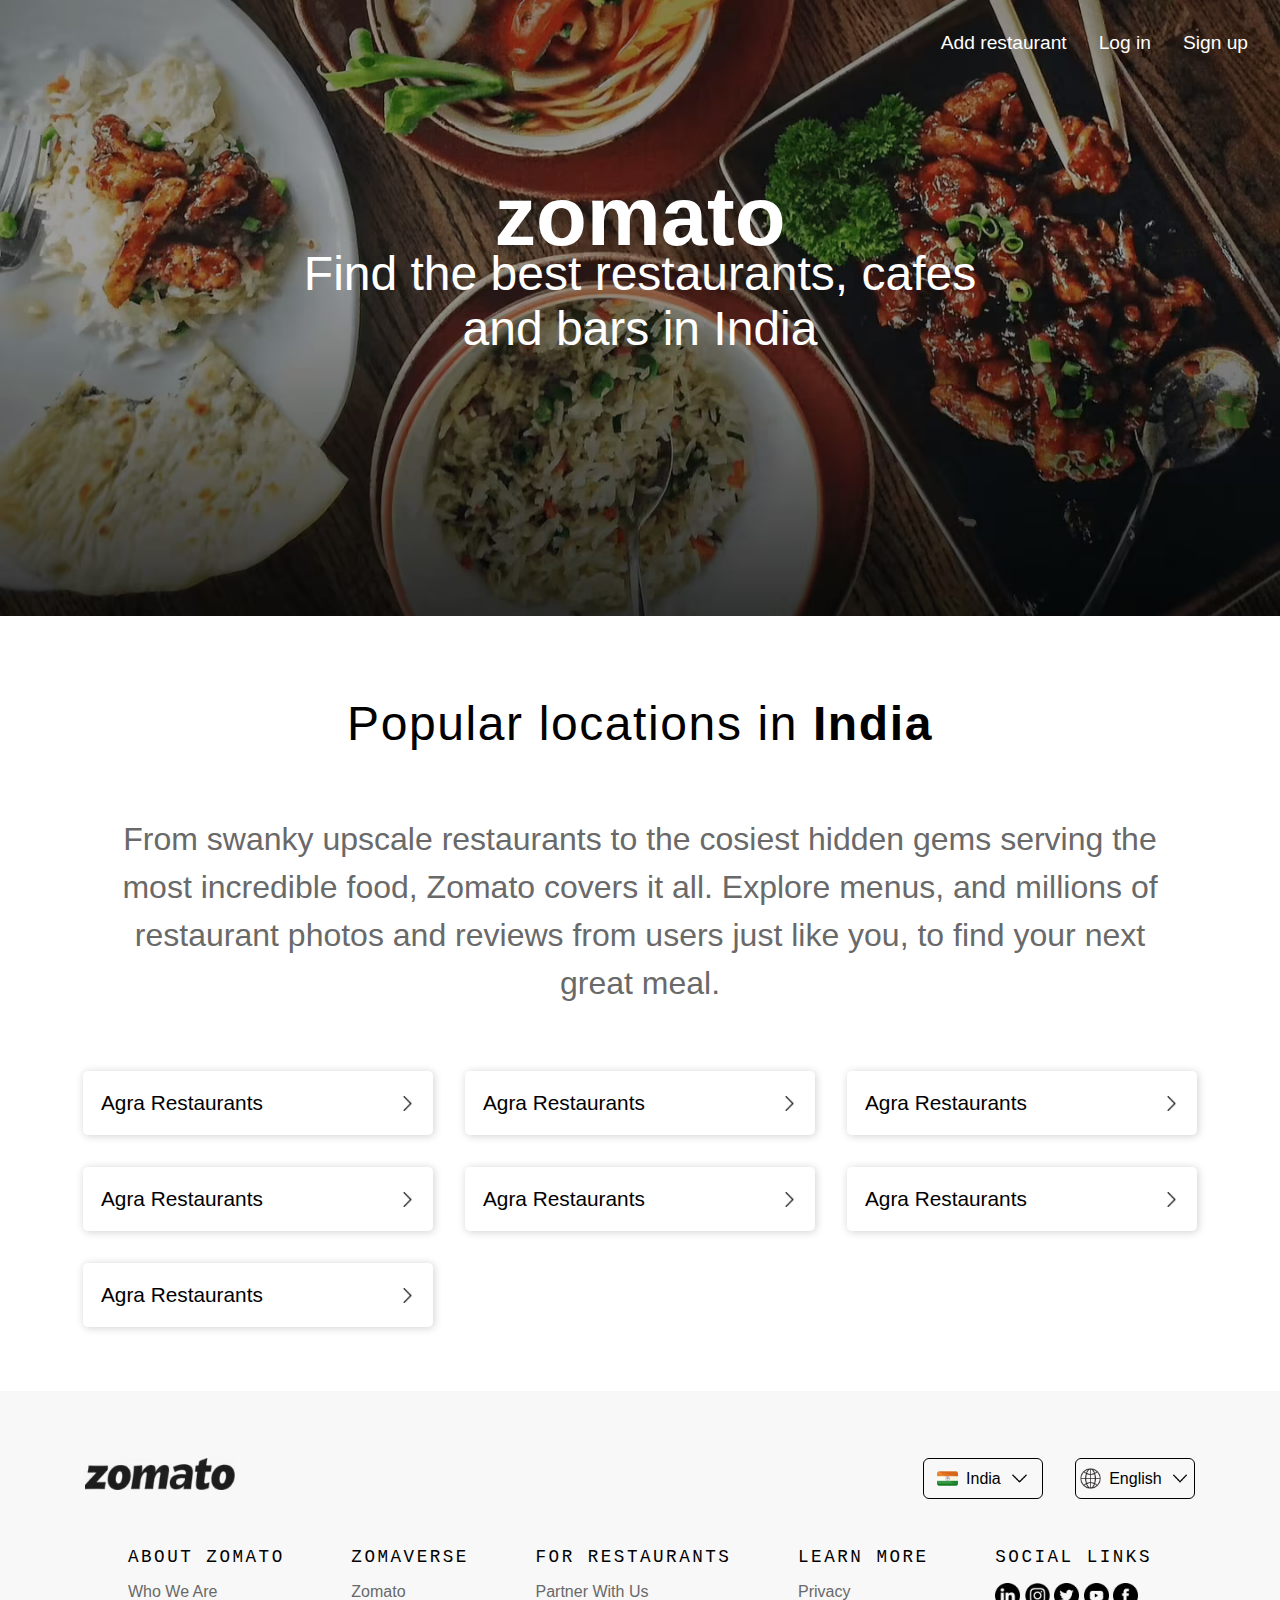
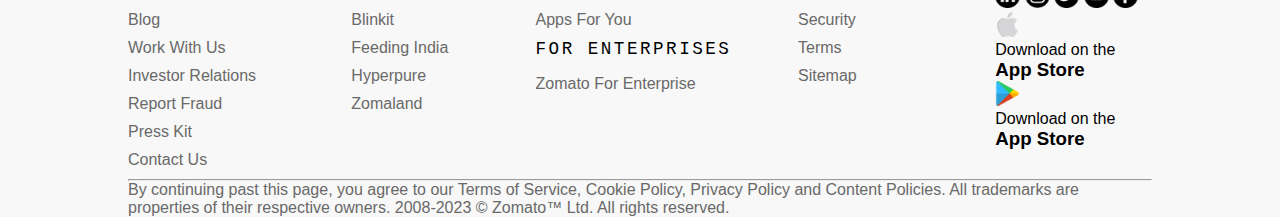
==== index.html @ 8c6b5812 "Footer html" ====
<!DOCTYPE html>
<html lang="en">

<head>
    <meta charset="UTF-8">
    <meta name="viewport" content="width=device-width, initial-scale=1.0">
    <title>Best Restaurants In India - Zomato</title>
    <link rel="icon" type="image/png" sizes="16x16" href="./assets/icons/zomato_favicon.jpg">
    <link rel="stylesheet" href="style.css">
    <link rel="preconnect" href="https://fonts.googleapis.com">
    <link rel="preconnect" href="https://fonts.gstatic.com" crossorigin>
    <link href="https://fonts.googleapis.com/css2?family=Edu+TAS+Beginner:wght@700&display=swap" rel="stylesheet">
</head>

<body>
    <!-- header -->
    <header>
        <nav class="navbar">
            <p>Add restaurant</p>
            <p>Log in</p>
            <p>Sign up</p>
        </nav>
        <div class="header-center">
            <h1>zomato</h1>
            <p>Find the best restaurants, cafes</p>
            <p>and bars in India</p>
        </div>
        <div class="empty-container">
            <p>p</p>
        </div>
    </header>

    <!-- hero-section -->
    <div class="hero-section">
        <div class="hero-section-text-content">
            <div class="hero-section-text-content-heading">
                <p>Popular locations in</p>
                <!-- <img src="./assets/icons/india.png" alt="indian-flag" class="flag"> -->
                <p>&nbsp;<b>India</b></p>
            </div>
            <div class="hero-section-text-content-sub-heading">
                <p>
                    From swanky upscale restaurants to the cosiest hidden gems serving the most incredible food, Zomato
                    covers it all. Explore menus, and millions of restaurant photos and reviews from users just like
                    you, to find your next great meal.
                </p>
            </div>
            <div class="states-container">
                <div class="states-restaurant">
                    <p>Agra Restaurants</p>
                    <img src="./assets/icons/right-arrow.png" alt="right-arrow">
                </div>
                <div class="states-restaurant">
                    <p>Agra Restaurants</p>
                    <img src="./assets/icons/right-arrow.png" alt="right-arrow">
                </div>
                <div class="states-restaurant">
                    <p>Agra Restaurants</p>
                    <img src="./assets/icons/right-arrow.png" alt="right-arrow">
                </div>
                <div class="states-restaurant">
                    <p>Agra Restaurants</p>
                    <img src="./assets/icons/right-arrow.png" alt="right-arrow">
                </div>
                <div class="states-restaurant">
                    <p>Agra Restaurants</p>
                    <img src="./assets/icons/right-arrow.png" alt="right-arrow">
                </div>
                <div class="states-restaurant">
                    <p>Agra Restaurants</p>
                    <img src="./assets/icons/right-arrow.png" alt="right-arrow">
                </div>
                <div class="states-restaurant">
                    <p>Agra Restaurants</p>
                    <img src="./assets/icons/right-arrow.png" alt="right-arrow">
                </div>
            </div>
        </div>
    </div>

    <!-- footer -->
    <footer>
        <div class="footer-header">
            <img src="./assets/icons/footer-image.avif" alt="footer-image" class="footer-img">
            <div class="footer-header-drop-down">
                <div class="countries">
                    <img src="./assets/icons/india.png" alt="indian-flag">
                    <p>India</p>
                    <img src="./assets/icons/down-arrow.png" alt="down-arrow">
                </div>
                <div class="languages">
                    <img src="./assets/icons/earth-globe.png" alt="indian-flag">
                    <p>English</p>
                    <img src="./assets/icons/down-arrow.png" alt="down-arrow">
                </div>
            </div>
        </div>
        <div class="footer-hero-section">
            <section class="about">
                <p class="footer-heading">ABOUT ZOMATO</p>
                <p class="footer-links"><a href="">Who We Are</a></p>
                <p class="footer-links"><a href="">Blog</a></p>
                <p class="footer-links"><a href="">Work With Us</a></p>
                <p class="footer-links"><a href="">Investor Relations</a></p>
                <p class="footer-links"><a href="">Report Fraud</a></p>
                <p class="footer-links"><a href="">Press Kit</a></p>
                <p class="footer-links"><a href="">Contact Us</a></p>
            </section>
            <section class="zomaverse">
                <p class="footer-heading">ZOMAVERSE</p>
                <p class="footer-links"><a href="">Zomato</a></p>
                <p class="footer-links"><a href="">Blinkit</a></p>
                <p class="footer-links"><a href="">Feeding India</a></p>
                <p class="footer-links"><a href="">Hyperpure</a></p>
                <p class="footer-links"><a href="">Zomaland</a></p>
            </section>
            <section class="for-restaurants">
                <p class="footer-heading">FOR RESTAURANTS</p>
                <p class="footer-links"><a href="">Partner With Us</a></p>
                <p class="footer-links"><a href="">Apps For You</a></p>
                <p class="footer-heading">FOR ENTERPRISES</p>
                <p class="footer-links"><a href="">Zomato For Enterprise</a></p>
            </section>
            <section class="learn-more">
                <p class="footer-heading">LEARN MORE</h4>
                <p class="footer-links"><a href="">Privacy</a></p>
                <p class="footer-links"><a href="">Security</a></p>
                <p class="footer-links"><a href="">Terms</a></p>
                <p class="footer-links"><a href="">Sitemap</a></p>
            </section>
            <section class="social-links">
                <p class="footer-heading">SOCIAL LINKS</p>
                <div class="social-links-container">
                    <a href=""><img src="./assets/icons/social-media/linkedin.png" alt="linkedin"></a>
                    <a href=""><img src="./assets/icons/social-media/instagram.png" alt="instagram"></a>
                    <a href=""><img src="./assets/icons/social-media/twitter.png" alt="twitter"></a>
                    <a href=""><img src="./assets/icons/social-media/youtube.png" alt="youtube"></a>
                    <a href=""><img src="./assets/icons/social-media/facebook.png" alt="facebook"></a>
                </div>
                <div class="download">
                    <img src="./assets/icons/apple.png" alt="apple">
                    <div class="download-content">
                        <p>Download on the</p>
                        <h3>App Store</h3>
                    </div>
                </div>
                <div class="download">
                    <img src="./assets/icons/playstore.png" alt="playstore">
                    <div class="download-content">
                        <p>Download on the</p>
                        <h3>App Store</h3>
                    </div>
                </div>
            </section>
        </div>
        <hr>
        <p style="color: rgb(105, 105, 105);">By continuing past this page, you agree to our Terms of Service, Cookie
            Policy, Privacy Policy and Content
            Policies. All trademarks are properties of their respective owners. 2008-2023 © Zomato™ Ltd. All rights
            reserved.</p>
    </footer>

    <script src="script.js"></script>
</body>

</html>
---- style.css ----
* {
    margin: 0;
    padding: 0;
    box-sizing: border-box;
    font-family: sans-serif;
}


header {
    background-image: url('./assets/icons/header-image.avif');
    background-repeat: no-repeat;
    background-size: cover;
}

.navbar {
    display: flex;
    justify-content: right;
    padding: 2rem;
    gap: 2rem;
    color: white;
}

.navbar p {
    font-size: 1.2rem;
    cursor: pointer;
}

.header-center {
    color: white;
    display: flex;
    flex-direction: column;
    justify-content: center;
    margin-top: 6.5%;
}

.header-center h1 {
    font-size: 5.2rem;
    font-family: 'Lucida Sans', 'Lucida Sans Regular', 'Lucida Grande', 'Lucida Sans Unicode', Geneva, Verdana, sans-serif;
    text-align: center;
    margin-bottom: -1.2rem;
}

.header-center p {
    text-align: center;
    font-size: 3rem;
    font-family: 'Gill Sans', 'Gill Sans MT', 'Calibri', 'Trebuchet MS', sans-serif;
}

/* dispay none in small screens */
.empty-container {
    color: white;
    border: 1px solid transparent;
}

.empty-container p {
    margin-bottom: 15rem;
    color: transparent;
}

/* hero section styling */

.hero-section {
    margin-top: 5rem;
}

.hero-section-text-content-heading {
    font-size: 3rem;
    letter-spacing: 0.1rem;
    display: flex;
    justify-content: center;
    margin-bottom: 4rem;
}

.hero-section-text-content-sub-heading {
    margin-bottom: 4rem;
}

.hero-section-text-content-sub-heading p {
    margin: auto;
    width: 85%;
    text-align: center;
    font-size: 2rem;
    color: rgb(105, 105, 105);
    line-height: 3rem;
}

.flag {
    height: 4.5rem;
    width: 4.5rem;
    background-color: white;
}

/* states container */
.states-container {
    display: grid;
    grid-template-columns: repeat(3, 350px);
    gap: 2rem;
    padding: 0 8rem;
    justify-content: center;
}

.states-restaurant {
    box-shadow: 1px 1px 9px rgba(0, 0, 0, 0.19);
    padding: 20px 18px;
    align-items: center;
    display: flex;
    justify-content: space-between;
    cursor: pointer;
    border-radius: 5px;
}

.states-restaurant p {
    font-size: 1.3rem;
}

.states-restaurant img {
    width: 15px;
}

.states-restaurant:hover {
    box-shadow: 1.8px 1.8px 9px rgba(0, 0, 0, 0.2);
}

/* footer */
footer {
    margin-top: 4rem;
    background: rgb(248, 248, 248);
    padding: 0.2rem 8rem 0;
}

.footer-header {
    margin-top: 4rem;
    display: flex;
    justify-content: center;
    gap: 43em;

}

.footer-img {
    width: 10rem;
    height: 2rem
}

.footer-header-drop-down {
    display: flex;
    gap: 2rem;
}

.languages,
.countries {
    display: flex;
    align-items: center;
    justify-content: center;
    gap: 0.5rem;
    border: 1px solid black;
    border-radius: 6px;
    width: 7.5rem;
    cursor: pointer;
    padding: 9px;
}

.languages img,
.countries img {
    width: 1.3rem;
}

/* footer hero section */
.footer-hero-section {
    display: flex;
    justify-content: space-between;
    margin-top: 3rem;
}

.footer-heading {
    font-family: monospace;
    font-size: 1.1rem;
    letter-spacing: 2.5px;
    margin-bottom: 1rem;
}

.footer-links {
    margin-bottom: 10px;
}

.footer-links:hover {
    color: black !important;
}

a {
    text-decoration: none;
    color: rgb(105, 105, 105);
}


/* social media */
.download img,
.social-links-container img {
    width: 25px;
    cursor: pointer;
}
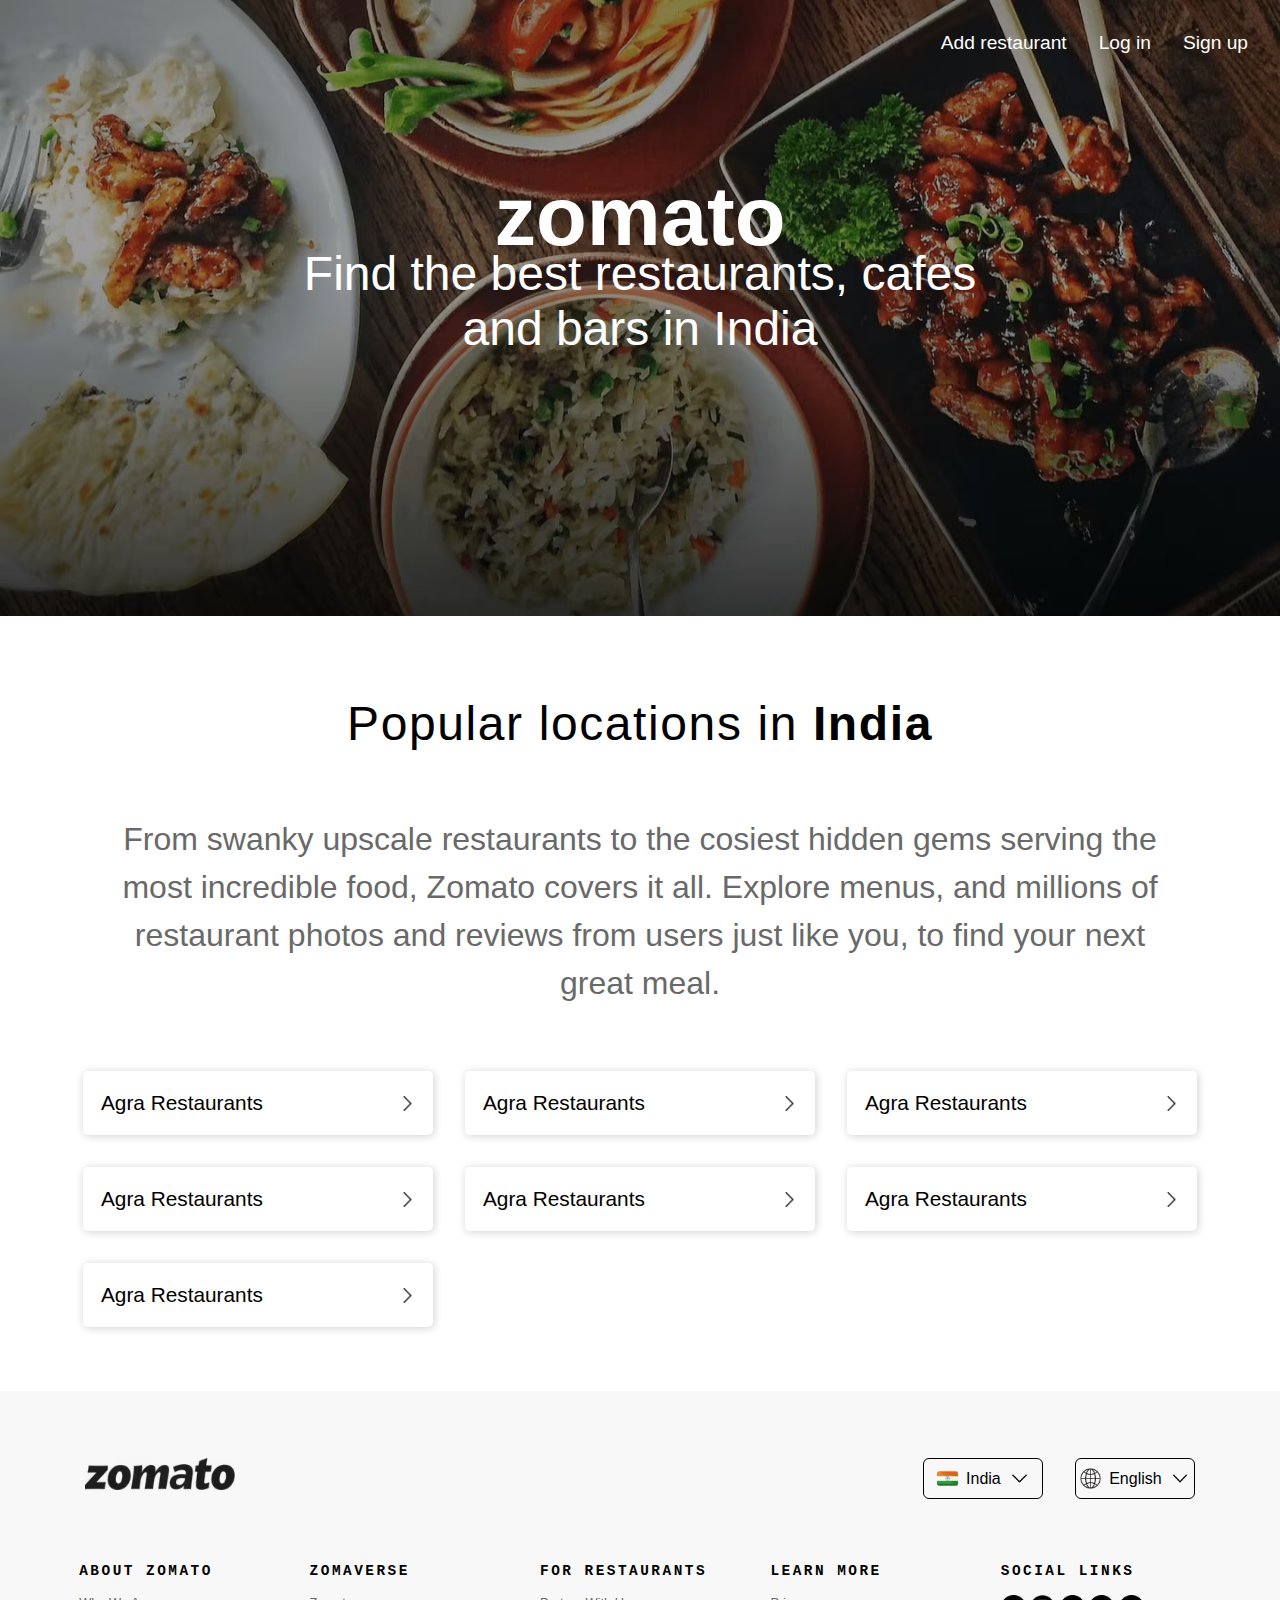
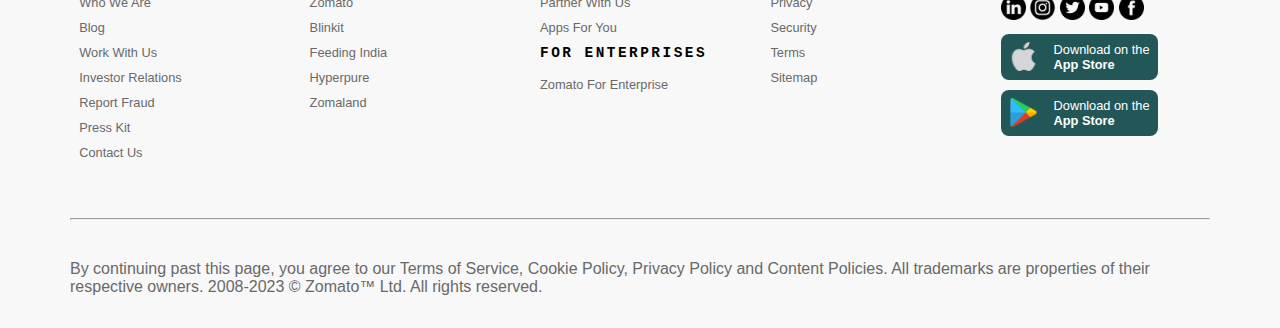
==== commit 787c6311: "fix: fixed footer" ====
--- a/index.html
+++ b/index.html
@@ -153,11 +153,14 @@
                 </div>
             </section>
         </div>
-        <hr>
-        <p style="color: rgb(105, 105, 105);">By continuing past this page, you agree to our Terms of Service, Cookie
-            Policy, Privacy Policy and Content
-            Policies. All trademarks are properties of their respective owners. 2008-2023 © Zomato™ Ltd. All rights
-            reserved.</p>
+        <div class="footer-footer">
+            <hr class="horizontal-line">
+            <p class="last-content">By continuing past this page, you agree to our Terms
+                of Service, Cookie
+                Policy, Privacy Policy and Content
+                Policies. All trademarks are properties of their respective owners. 2008-2023 © Zomato™ Ltd. All rights
+                reserved.</p>
+        </div>
     </footer>
 
     <script src="script.js"></script>
--- a/style.css
+++ b/style.css
@@ -122,6 +122,7 @@
 }
 
 /* footer */
+/* footer */
 footer {
     margin-top: 4rem;
     background: rgb(248, 248, 248);
@@ -132,7 +133,7 @@
     margin-top: 4rem;
     display: flex;
     justify-content: center;
-    gap: 43em;
+    gap: 43rem;
 
 }
 
@@ -166,24 +167,25 @@
 
 /* footer hero section */
 .footer-hero-section {
-    display: flex;
-    justify-content: space-between;
-    margin-top: 3rem;
+    margin-top: 4rem;
+    display: grid;
+    grid-template-columns: repeat(5, 200px);
+    gap: 1.9rem;
+    justify-content: center;
+
 }
 
 .footer-heading {
     font-family: monospace;
-    font-size: 1.1rem;
+    font-size: 0.9rem;
     letter-spacing: 2.5px;
     margin-bottom: 1rem;
+    font-weight: 900;
 }
 
 .footer-links {
     margin-bottom: 10px;
-}
-
-.footer-links:hover {
-    color: black !important;
+    font-size: 0.8rem;
 }
 
 a {
@@ -197,4 +199,41 @@
 .social-links-container img {
     width: 25px;
     cursor: pointer;
+}
+
+.download {
+    display: flex;
+    justify-content: space-between;
+    width: 9.8rem;
+    background-color: rgb(35, 87, 87);
+    padding: 0.5rem;
+    margin-top: 10px;
+    border-radius: 8px;
+    color: white;
+    cursor: pointer;
+}
+
+.download img {
+    width: 1.8rem;
+    height: 1.8rem;
+}
+
+.download-content p,
+.download-content h3 {
+    font-size: 0.8rem;
+}
+
+.footer-footer {
+    display: grid;
+    grid-template-columns: repeat(1, 1140px);
+    justify-content: center;
+}
+
+.horizontal-line {
+    margin: 3rem 0rem 2.5rem;
+}
+
+.last-content {
+    color: rgb(105, 105, 105);
+    margin-bottom: 2rem;
 }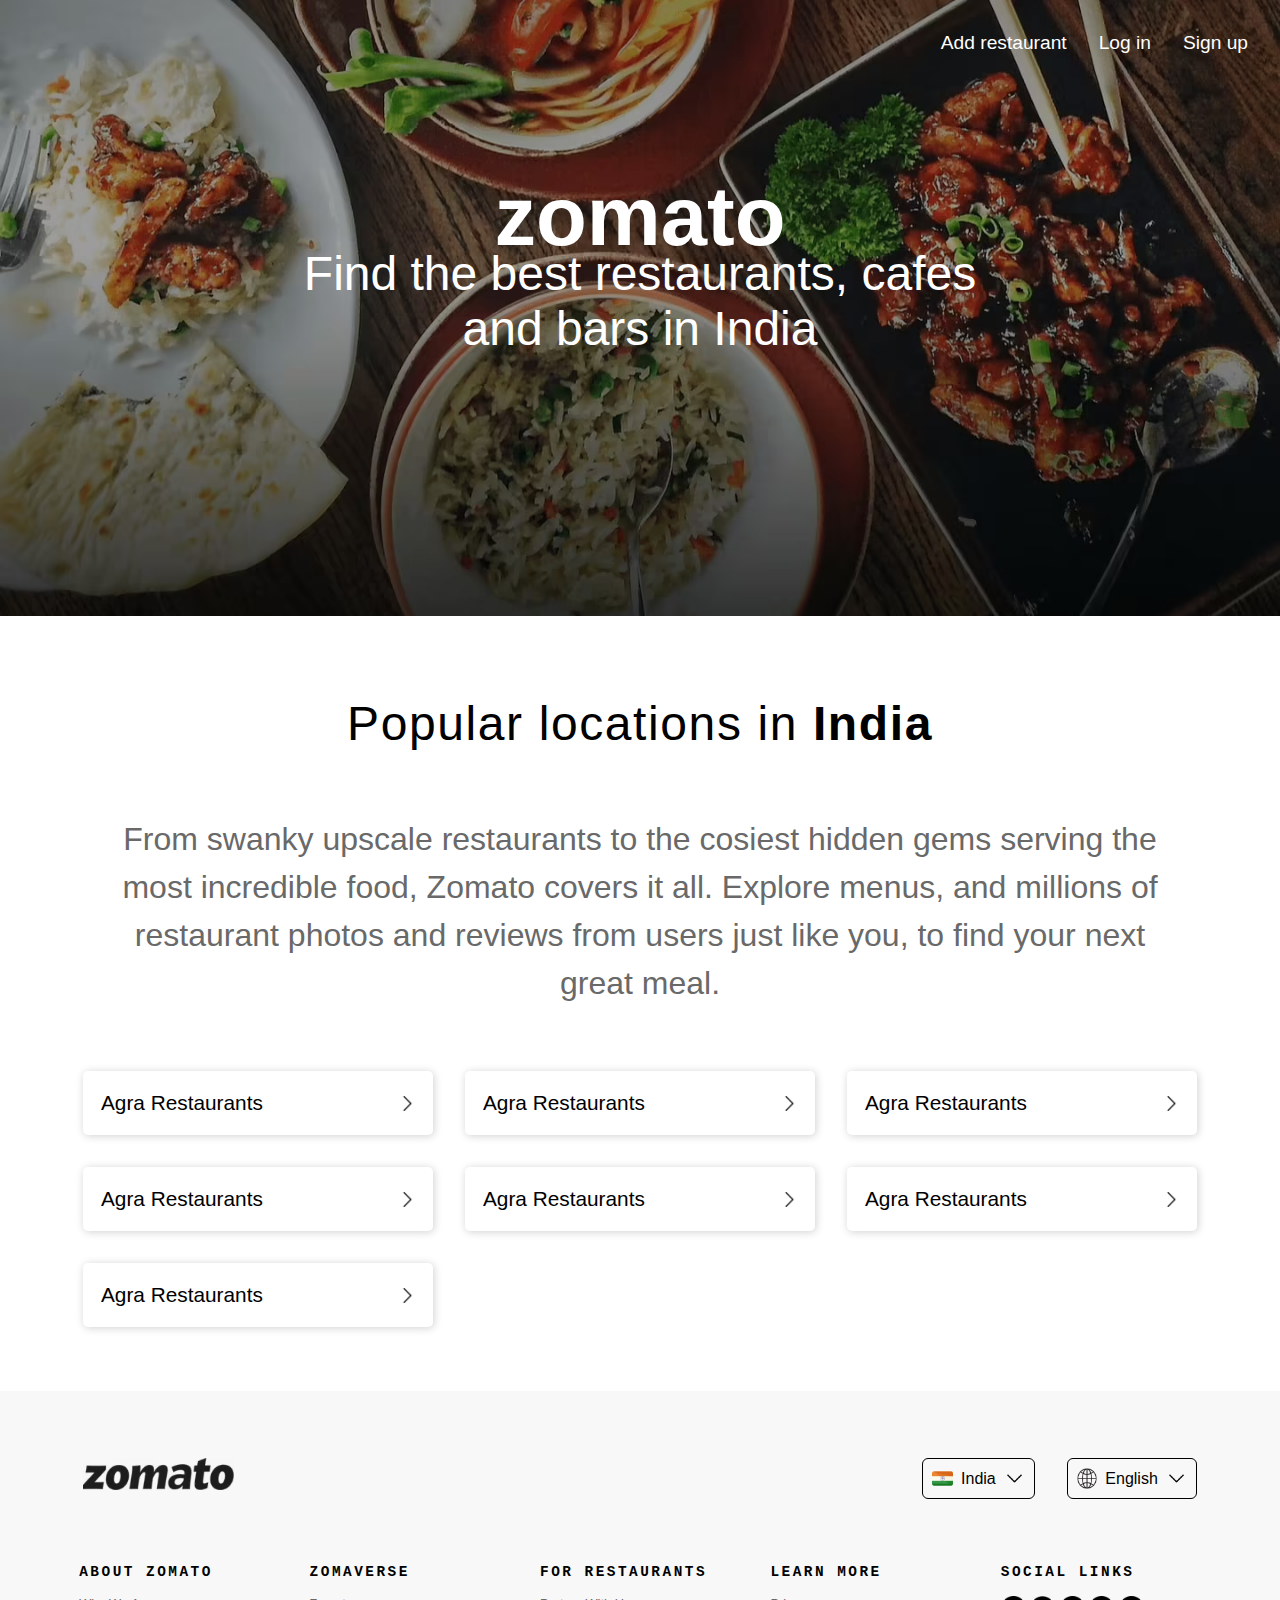
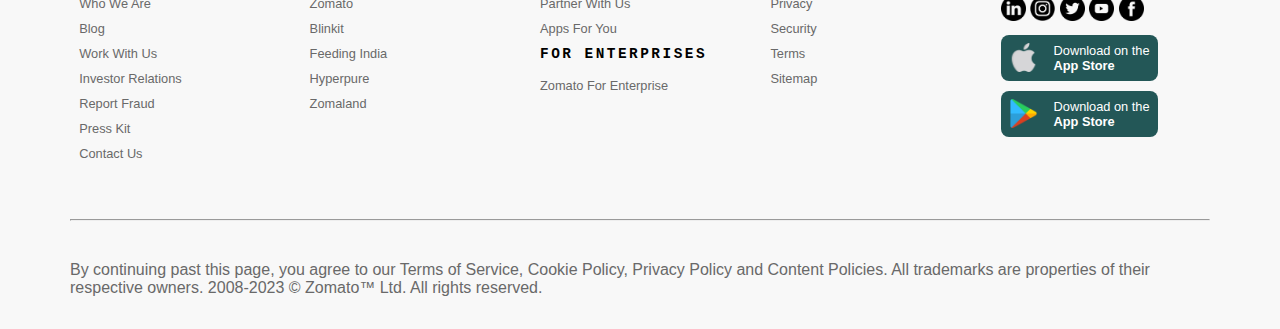
==== commit 3e347eae: "feat: languages and countries drop down" ====
--- a/index.html
+++ b/index.html
@@ -83,15 +83,35 @@
         <div class="footer-header">
             <img src="./assets/icons/footer-image.avif" alt="footer-image" class="footer-img">
             <div class="footer-header-drop-down">
+
                 <div class="countries">
-                    <img src="./assets/icons/india.png" alt="indian-flag">
-                    <p>India</p>
-                    <img src="./assets/icons/down-arrow.png" alt="down-arrow">
+                    <div class="show-country">
+                        <img src="./assets/icons/india.png" alt="indian-flag" class="country-flag">
+                        <p class="country-name">India</p>
+                        <img src="./assets/icons/down-arrow.png" alt="down-arrow">
+                    </div>
+                    <div class="countries-drop-down">
+                        <div class="countries-drop-down-container">
+                            <div class="triangular-box-1">
+                            </div>
+                        </div>
+                    </div>
                 </div>
                 <div class="languages">
-                    <img src="./assets/icons/earth-globe.png" alt="indian-flag">
-                    <p>English</p>
-                    <img src="./assets/icons/down-arrow.png" alt="down-arrow">
+                    <div class="show-language">
+                        <img src="./assets/icons/earth-globe.png" alt="indian-flag">
+                        <p class="show-language-on-language-box">English</p>
+                        <img src="./assets/icons/down-arrow.png" alt="down-arrow">
+                    </div>
+                    <div class="languages-drop-down">
+                        <div class="languages-drop-down-container">
+                            <!-- <div class="language-with-name">
+                                <p>English</p>
+                            </div> -->
+                            <div class="triangular-box-2">
+                            </div>
+                        </div>
+                    </div>
                 </div>
             </div>
         </div>
--- a/style.css
+++ b/style.css
@@ -145,24 +145,129 @@
 .footer-header-drop-down {
     display: flex;
     gap: 2rem;
-}
-
-.languages,
-.countries {
+    height: 42px;
+}
+
+.show-language,
+.show-country {
     display: flex;
     align-items: center;
     justify-content: center;
     gap: 0.5rem;
     border: 1px solid black;
     border-radius: 6px;
-    width: 7.5rem;
+    width: auto;
     cursor: pointer;
     padding: 9px;
+}
+
+.show-language-on-language-box {
+    font-size: 1rem;
+}
+
+.countries {
+    position: relative;
+}
+
+/* country drop down */
+.countries-drop-down {
+    position: relative;
+    top: -215px;
+    right: 310px;
+    width: 0.1rem;
+    padding: 5px;
+    display: none;
+    z-index: 1;
+}
+
+.countries-drop-down-container {
+    position: relative;
+    bottom: 45px;
+    right: -15px;
+    width: 36rem;
+    height: auto;
+    display: grid;
+    grid-template-columns: repeat(4, 145px);
+    background-color: white;
+    border-radius: 5px;
+    box-shadow: rgba(0, 0, 0, 0.15) 0.1rem 4rem 4rem;
+}
+
+.triangular-box-1 {
+    position: absolute;
+    right: 210px;
+    bottom: -10px;
+    transform: rotate(45deg);
+    width: 25px;
+    height: 25px;
+    background-color: white;
+    box-shadow: rgba(0, 0, 0, 0.15) 0.1rem 4rem 4rem;
+}
+
+.flag-with-name {
+    display: flex;
+    align-items: center;
+    gap: 0.5rem;
+    margin: 7px;
+    z-index: 1;
+    padding: 5px 2px;
+    cursor: pointer;
+}
+
+.flag-with-name:hover {
+    background-color: rgb(248, 248, 248);
 }
 
 .languages img,
 .countries img {
     width: 1.3rem;
+}
+
+/* languages drop down container  */
+.languages {
+    position: relative;
+}
+
+.languages-drop-down {
+    display: none;
+}
+
+.languages-drop-down-container {
+    position: absolute;
+    left: -32px;
+    bottom: 52px;
+    width: 10rem;
+    height: auto;
+    background-color: white;
+    border-radius: 5px;
+    box-shadow: rgba(0, 0, 0, 0.15) 0.1rem 4rem 4rem;
+    padding: 0px 4px 5px 4px;
+}
+
+.triangular-box-2 {
+    position: absolute;
+    right: 70px;
+    bottom: -10px;
+    transform: rotate(45deg);
+    width: 25px;
+    height: 25px;
+    background-color: white;
+    box-shadow: rgba(0, 0, 0, 0.15) 0.1rem 4rem 4rem;
+}
+
+.language-with-name {
+    padding: 15px;
+    cursor: pointer;
+}
+
+
+.language-with-name p {
+    font-size: 1.2rem;
+}
+
+
+.language-with-name:hover {
+    background-color: rgb(248, 248, 248);
 }
 
 /* footer hero section */
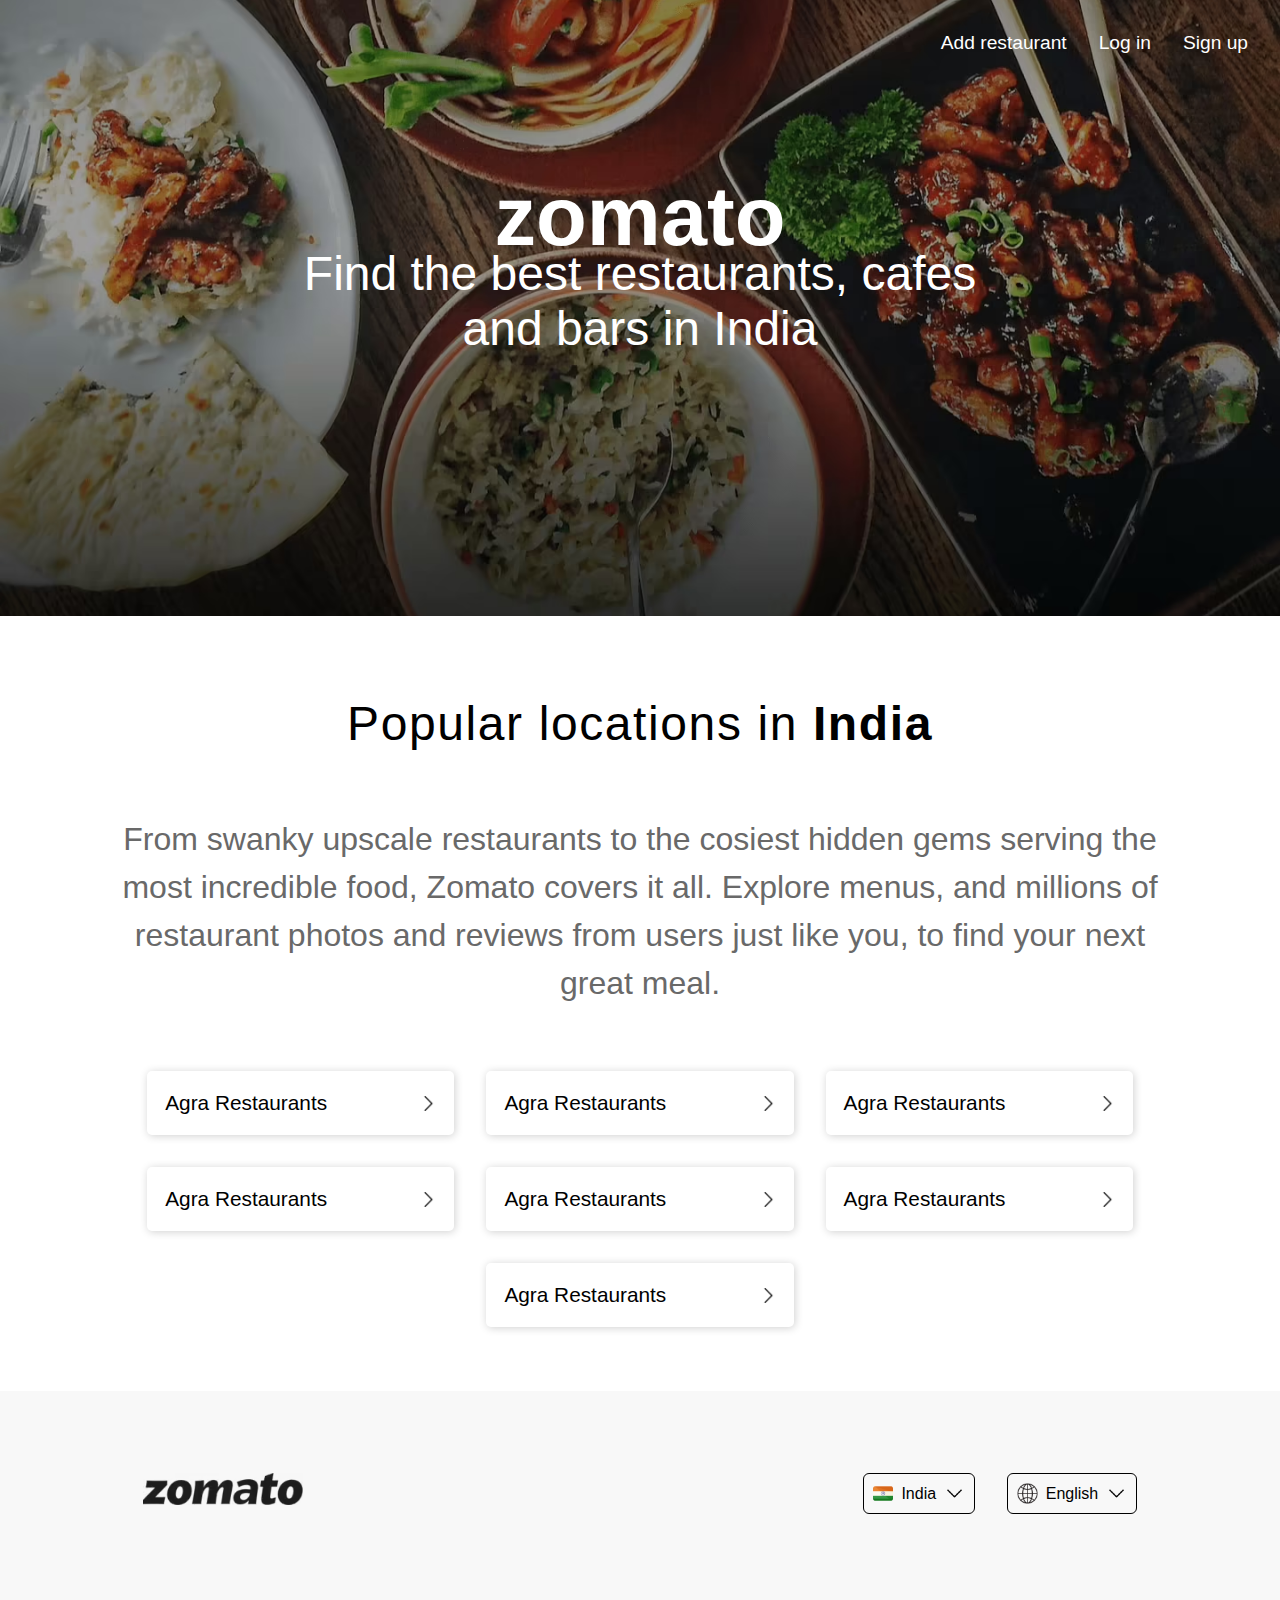
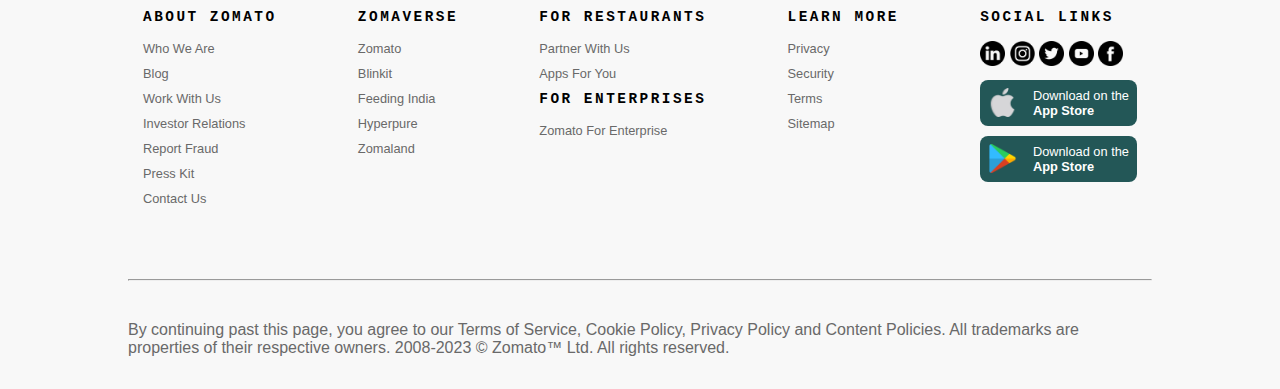
==== commit 90be07b7: "Responsive for mobile devices" ====
--- a/index.html
+++ b/index.html
@@ -149,7 +149,7 @@
                 <p class="footer-links"><a href="">Sitemap</a></p>
             </section>
             <section class="social-links">
-                <p class="footer-heading">SOCIAL LINKS</p>
+                <p class="footer-heading social-heading">SOCIAL LINKS</p>
                 <div class="social-links-container">
                     <a href=""><img src="./assets/icons/social-media/linkedin.png" alt="linkedin"></a>
                     <a href=""><img src="./assets/icons/social-media/instagram.png" alt="instagram"></a>
@@ -157,18 +157,20 @@
                     <a href=""><img src="./assets/icons/social-media/youtube.png" alt="youtube"></a>
                     <a href=""><img src="./assets/icons/social-media/facebook.png" alt="facebook"></a>
                 </div>
-                <div class="download">
-                    <img src="./assets/icons/apple.png" alt="apple">
-                    <div class="download-content">
-                        <p>Download on the</p>
-                        <h3>App Store</h3>
+                <div class="download-container">
+                    <div class="download">
+                        <img src="./assets/icons/apple.png" alt="apple">
+                        <div class="download-content">
+                            <p>Download on the</p>
+                            <h3>App Store</h3>
+                        </div>
                     </div>
-                </div>
-                <div class="download">
-                    <img src="./assets/icons/playstore.png" alt="playstore">
-                    <div class="download-content">
-                        <p>Download on the</p>
-                        <h3>App Store</h3>
+                    <div class="download">
+                        <img src="./assets/icons/playstore.png" alt="playstore">
+                        <div class="download-content">
+                            <p>Download on the</p>
+                            <h3>App Store</h3>
+                        </div>
                     </div>
                 </div>
             </section>
--- a/style.css
+++ b/style.css
@@ -10,6 +10,7 @@
     background-image: url('./assets/icons/header-image.avif');
     background-repeat: no-repeat;
     background-size: cover;
+    background-position: center;
 }
 
 .navbar {
@@ -68,6 +69,7 @@
     letter-spacing: 0.1rem;
     display: flex;
     justify-content: center;
+    flex-wrap: wrap;
     margin-bottom: 4rem;
 }
 
@@ -92,8 +94,10 @@
 
 /* states container */
 .states-container {
-    display: grid;
-    grid-template-columns: repeat(3, 350px);
+    display: flex;
+    flex-direction: row;
+    justify-content: space-around;
+    flex-wrap: wrap;
     gap: 2rem;
     padding: 0 8rem;
     justify-content: center;
@@ -107,6 +111,7 @@
     justify-content: space-between;
     cursor: pointer;
     border-radius: 5px;
+    width: 30%;
 }
 
 .states-restaurant p {
@@ -121,20 +126,19 @@
     box-shadow: 1.8px 1.8px 9px rgba(0, 0, 0, 0.2);
 }
 
-/* footer */
 /* footer */
 footer {
     margin-top: 4rem;
-    background: rgb(248, 248, 248);
+    background-color: rgb(248, 248, 248);
     padding: 0.2rem 8rem 0;
 }
 
 .footer-header {
     margin-top: 4rem;
     display: flex;
-    justify-content: center;
-    gap: 43rem;
-
+    justify-content: space-between;
+    flex-wrap: wrap;
+    padding: 15px;
 }
 
 .footer-img {
@@ -273,10 +277,10 @@
 /* footer hero section */
 .footer-hero-section {
     margin-top: 4rem;
-    display: grid;
-    grid-template-columns: repeat(5, 200px);
-    gap: 1.9rem;
-    justify-content: center;
+    display: flex;
+    justify-content: space-between;
+    flex-wrap: wrap;
+    padding: 15px;
 
 }
 
@@ -329,16 +333,179 @@
 }
 
 .footer-footer {
-    display: grid;
-    grid-template-columns: repeat(1, 1140px);
+    display: flex;
     justify-content: center;
+    flex-wrap: wrap;
 }
 
 .horizontal-line {
     margin: 3rem 0rem 2.5rem;
+    display: flex;
+    width: 100%;
 }
 
 .last-content {
     color: rgb(105, 105, 105);
     margin-bottom: 2rem;
+}
+
+/* media queries */
+@media all and (width<=1000px) {
+    .states-restaurant p {
+        font-size: 0.9rem;
+    }
+
+    .states-restaurant img {
+        width: 10px;
+    }
+}
+
+@media all and (width<=830px) {
+
+    /* hero section */
+    .states-container {
+        width: 100%;
+    }
+
+    .states-restaurant {
+        width: 45%;
+        height: 20px;
+    }
+
+    .states-restaurant p {
+        font-size: 1rem;
+    }
+
+    .states-restaurant img {
+        width: 9px;
+    }
+
+    /* Footer */
+
+    .footer-header {
+        margin-top: 4rem;
+        display: flex;
+        justify-content: space-between;
+        flex-wrap: wrap;
+        padding: 15px;
+    }
+
+    .footer-img {
+        margin-bottom: 24px;
+    }
+
+    .footer-header-drop-down {
+        /* flex-wrap: wrap; */
+    }
+
+}
+
+@media all and (width<=500px) {
+    header {
+        height: 450px;
+    }
+
+    .header-center h1 {
+        font-size: 3.5rem;
+        margin-bottom: 0.1px;
+    }
+
+    .header-center p {
+        font-size: 1.3rem;
+    }
+
+    /* hero section */
+    .hero-section-text-content-heading {
+        font-size: 1.8rem;
+        margin-bottom: 2rem;
+    }
+
+    .hero-section-text-content-sub-heading p {
+        font-size: 1rem;
+        line-height: 1.5rem;
+    }
+
+    /* states container */
+    .states-container {
+        padding: 0 0rem;
+    }
+
+
+    .states-restaurant {
+        height: 50px;
+        width: 90%;
+    }
+
+    .states-restaurant p {
+        font-size: 0.9rem;
+    }
+
+    .states-restaurant img {
+        width: 15px;
+    }
+
+    /* footer */
+    footer {
+        margin-top: 3rem;
+        padding: 0.2rem 0% 0%;
+    }
+
+
+    .footer-header {
+        margin-top: 1rem;
+        justify-content: start;
+        width: 100%;
+    }
+
+    .footer-header-drop-down {
+        flex-wrap: wrap;
+    }
+
+    .social-links {
+        margin: auto;
+        display: flex;
+        flex-direction: column;
+    }
+
+    .social-heading {
+        font-size: 0.8rem;
+        text-align: center;
+        margin: 25px 0 15px;
+        letter-spacing: 5px;
+    }
+
+    .social-links-container a {
+        margin-right: 20px;
+    }
+
+    .download-container {
+        display: flex;
+        justify-content: space-around;
+        order: -1;
+    }
+
+    .download {
+        width: 7rem;
+        padding: 0.5rem;
+        margin-top: 35px;
+    }
+
+    .download img {
+        width: 1.2rem;
+        height: 1.2rem;
+    }
+
+    .download-content p,
+    .download-content h3 {
+        font-size: 0.6rem;
+    }
+
+    .footer-hero-section {
+        margin-top: 1rem;
+    }
+
+    .footer-footer {
+        padding: 0 10px;
+    }
+
 }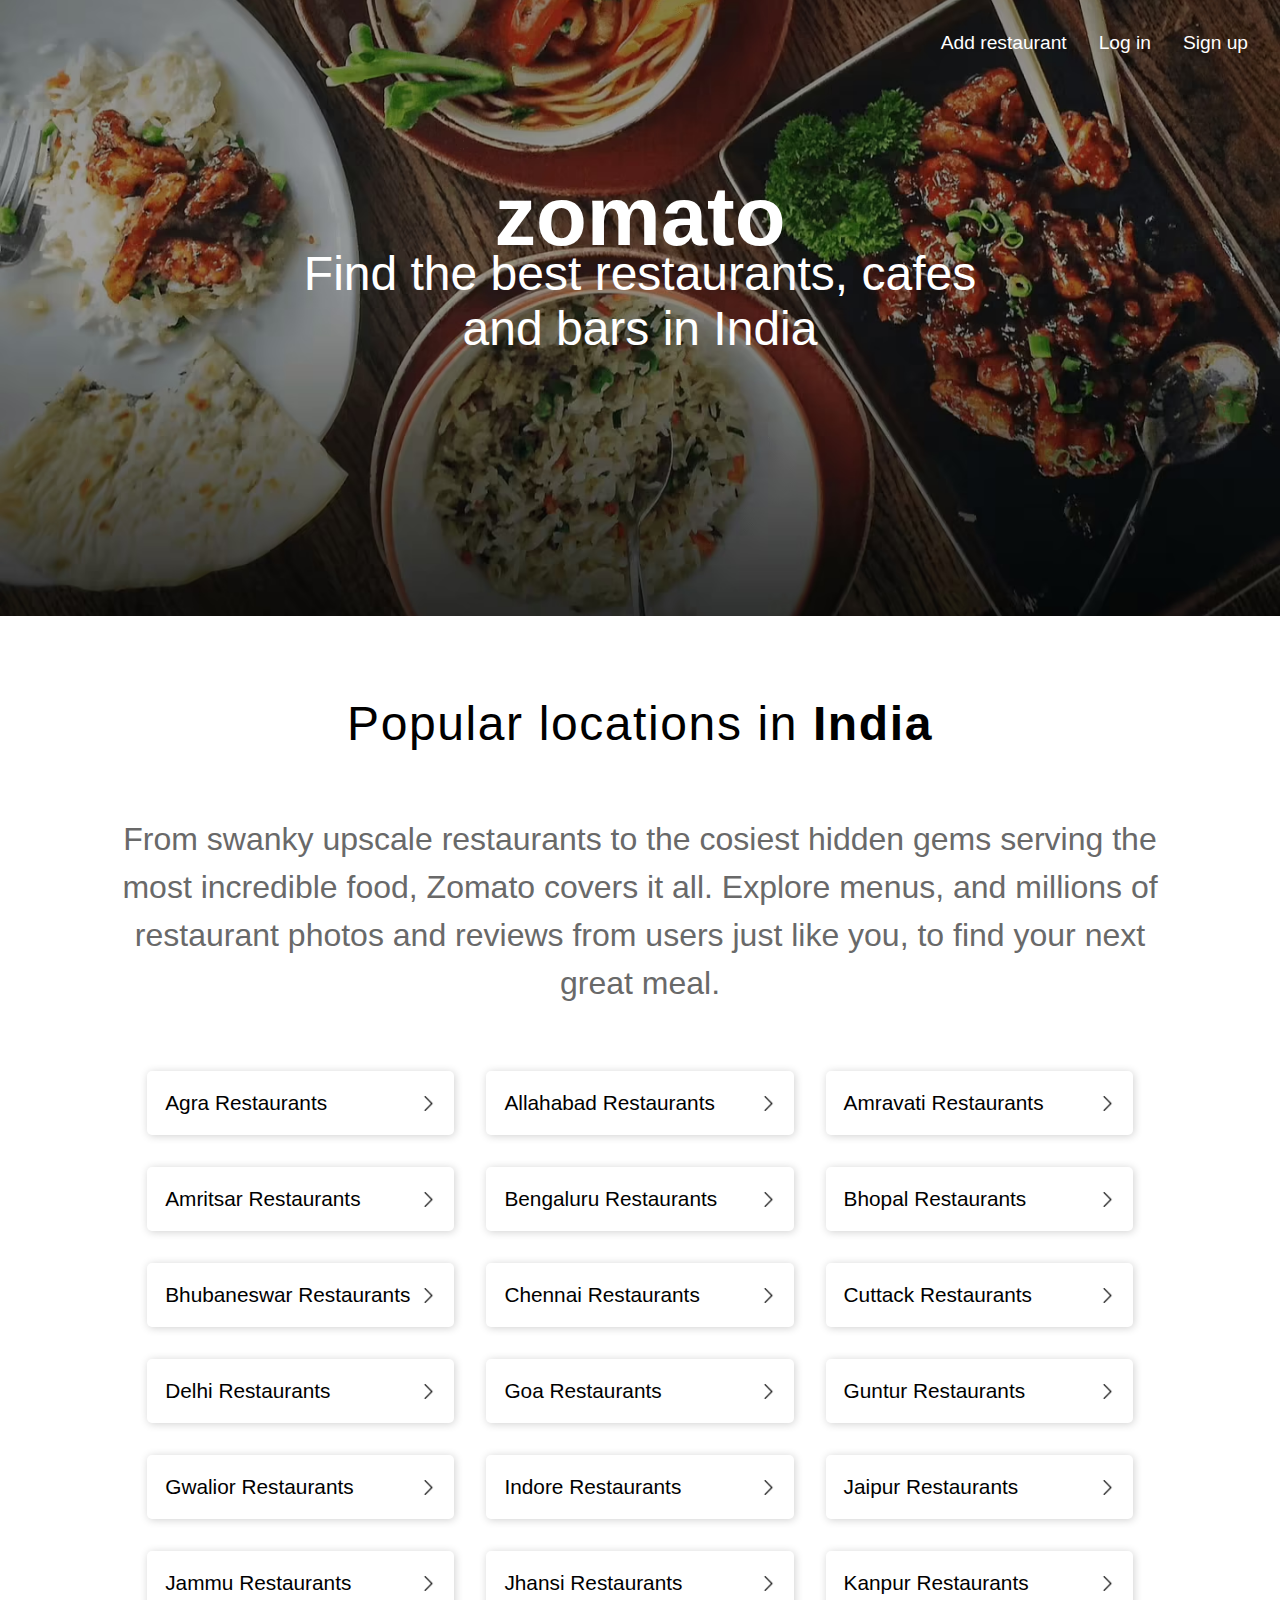
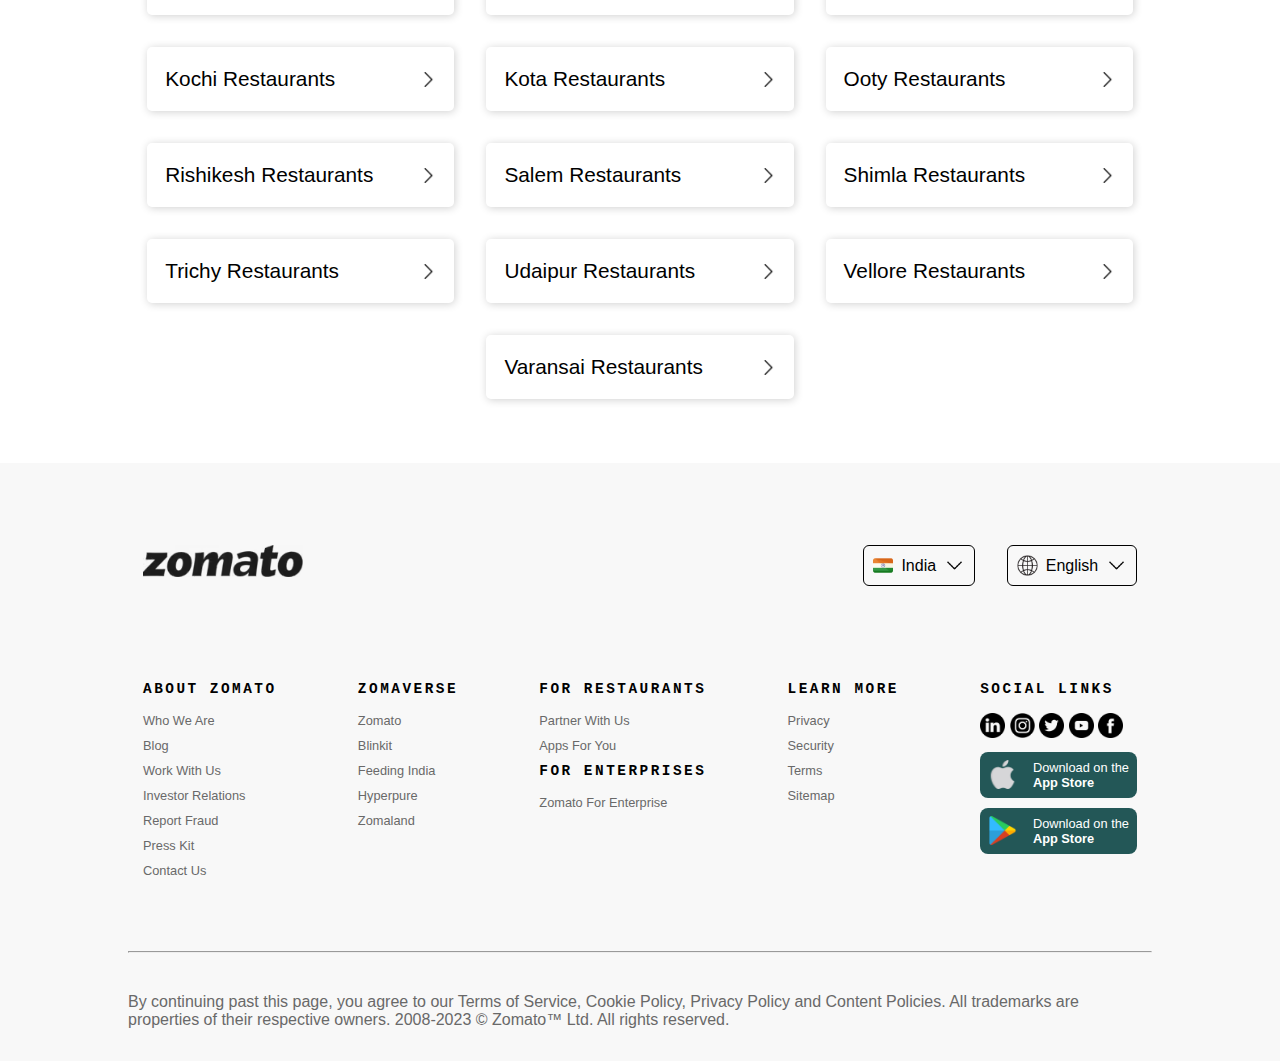
==== commit 66a25cdd: "feat: cities object created" ====
--- a/index.html
+++ b/index.html
@@ -46,34 +46,7 @@
                 </p>
             </div>
             <div class="states-container">
-                <div class="states-restaurant">
-                    <p>Agra Restaurants</p>
-                    <img src="./assets/icons/right-arrow.png" alt="right-arrow">
-                </div>
-                <div class="states-restaurant">
-                    <p>Agra Restaurants</p>
-                    <img src="./assets/icons/right-arrow.png" alt="right-arrow">
-                </div>
-                <div class="states-restaurant">
-                    <p>Agra Restaurants</p>
-                    <img src="./assets/icons/right-arrow.png" alt="right-arrow">
-                </div>
-                <div class="states-restaurant">
-                    <p>Agra Restaurants</p>
-                    <img src="./assets/icons/right-arrow.png" alt="right-arrow">
-                </div>
-                <div class="states-restaurant">
-                    <p>Agra Restaurants</p>
-                    <img src="./assets/icons/right-arrow.png" alt="right-arrow">
-                </div>
-                <div class="states-restaurant">
-                    <p>Agra Restaurants</p>
-                    <img src="./assets/icons/right-arrow.png" alt="right-arrow">
-                </div>
-                <div class="states-restaurant">
-                    <p>Agra Restaurants</p>
-                    <img src="./assets/icons/right-arrow.png" alt="right-arrow">
-                </div>
+
             </div>
         </div>
     </div>
--- a/style.css
+++ b/style.css
@@ -59,7 +59,6 @@
 }
 
 /* hero section styling */
-
 .hero-section {
     margin-top: 5rem;
 }
@@ -349,56 +348,9 @@
     margin-bottom: 2rem;
 }
 
+
 /* media queries */
-@media all and (width<=1000px) {
-    .states-restaurant p {
-        font-size: 0.9rem;
-    }
-
-    .states-restaurant img {
-        width: 10px;
-    }
-}
-
-@media all and (width<=830px) {
-
-    /* hero section */
-    .states-container {
-        width: 100%;
-    }
-
-    .states-restaurant {
-        width: 45%;
-        height: 20px;
-    }
-
-    .states-restaurant p {
-        font-size: 1rem;
-    }
-
-    .states-restaurant img {
-        width: 9px;
-    }
-
-    /* Footer */
-
-    .footer-header {
-        margin-top: 4rem;
-        display: flex;
-        justify-content: space-between;
-        flex-wrap: wrap;
-        padding: 15px;
-    }
-
-    .footer-img {
-        margin-bottom: 24px;
-    }
-
-    .footer-header-drop-down {
-        /* flex-wrap: wrap; */
-    }
-
-}
+
 
 @media all and (width<=500px) {
     header {
@@ -457,8 +409,20 @@
         width: 100%;
     }
 
+    .footer-img {
+        margin-bottom: 24px;
+    }
+
     .footer-header-drop-down {
         flex-wrap: wrap;
+    }
+
+    .countries-drop-down-container {
+        bottom: 265px;
+        right: -260px;
+        margin-left: 40px;
+        width: 18rem;
+        grid-template-columns: repeat(2, 145px);
     }
 
     .social-links {
